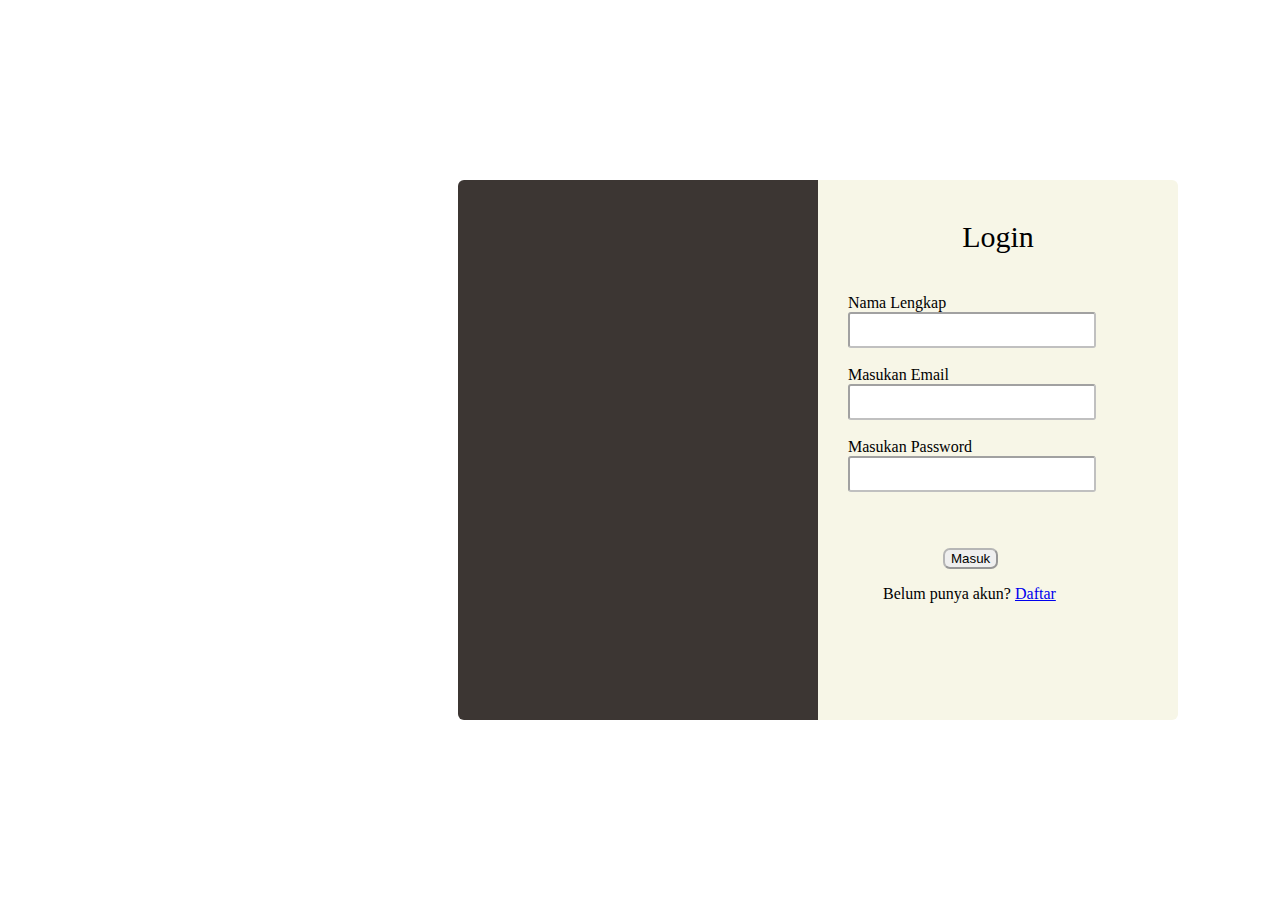
==== index.html @ 445a7db6 "Add files via upload" ====
<!DOCTYPE html>
<html lang="en">
<head>
    <meta charset="UTF-8">
    <meta name="viewport" content="width=device-width, initial-scale=1.0">
    <title>Document</title>
    <link rel="stylesheet" href="styles.css">
</head>
<body>
    <main>
        <section>
        <aside class="lbody"></aside>
            <form>
                <aside class="rbody">
                    <section>
                        <div class="title">Login</div>
                        <label id="tagmail" class="form" for="form">Nama Lengkap</label>
                        <br>
                        <input type="text" class="form">
                    </section>
                    <br>
                    <section>
                        <label id="tagmail" class="form" for="form">Masukan Email</label>
                        <br>
                        <input type="email" class="form">
                    </section>
                    <br>
                    <section>
                        <label id="tagmail" class="form" for="form">Masukan Password</label>
                        <br>
                        <input type="password" class="form">
                    </section>
                    <br>
                    <br>
                    <section>
                        <button type="submit" class="submit">Masuk</button>
                    </section>
                    <section>
                        <p class="registerbtn">Belum punya akun?
                            <a href="register.html">Daftar</a>
                        </p>
                    </section>
                </aside>
            </form>
        </div>
        </section>
    </main>
</body>
</html>
---- styles.css ----
.lbody {
    background-color: #3c3633;
    width: 40vh;
    height: 60vh;
    border-radius: 6px 0px 0px 6px;
    margin-left: 50vh;
    margin-top: 20vh;
}
.rbody {
    background-color: #f7f6e7;
    width: 40vh;
    height: 60vh;
    border-radius: 0px 6px 6px 0px;
    margin-left: 90vh;
    margin-top: -60vh;
}
.form {
    width: 240px;
    height: 30px;
    border-color: #0000005e;
    border-radius: 3px;
    margin-left: 30px;
}
.title {
    text-align: center;
    font-size: 30px;
    padding: 40px;
}
.submit {
    border-radius: 7px;
    margin-left: 125px;
    margin-top: 20px;
    border-color: #0000005e;
}
.registerbtn {
    margin-left: 65px;
}
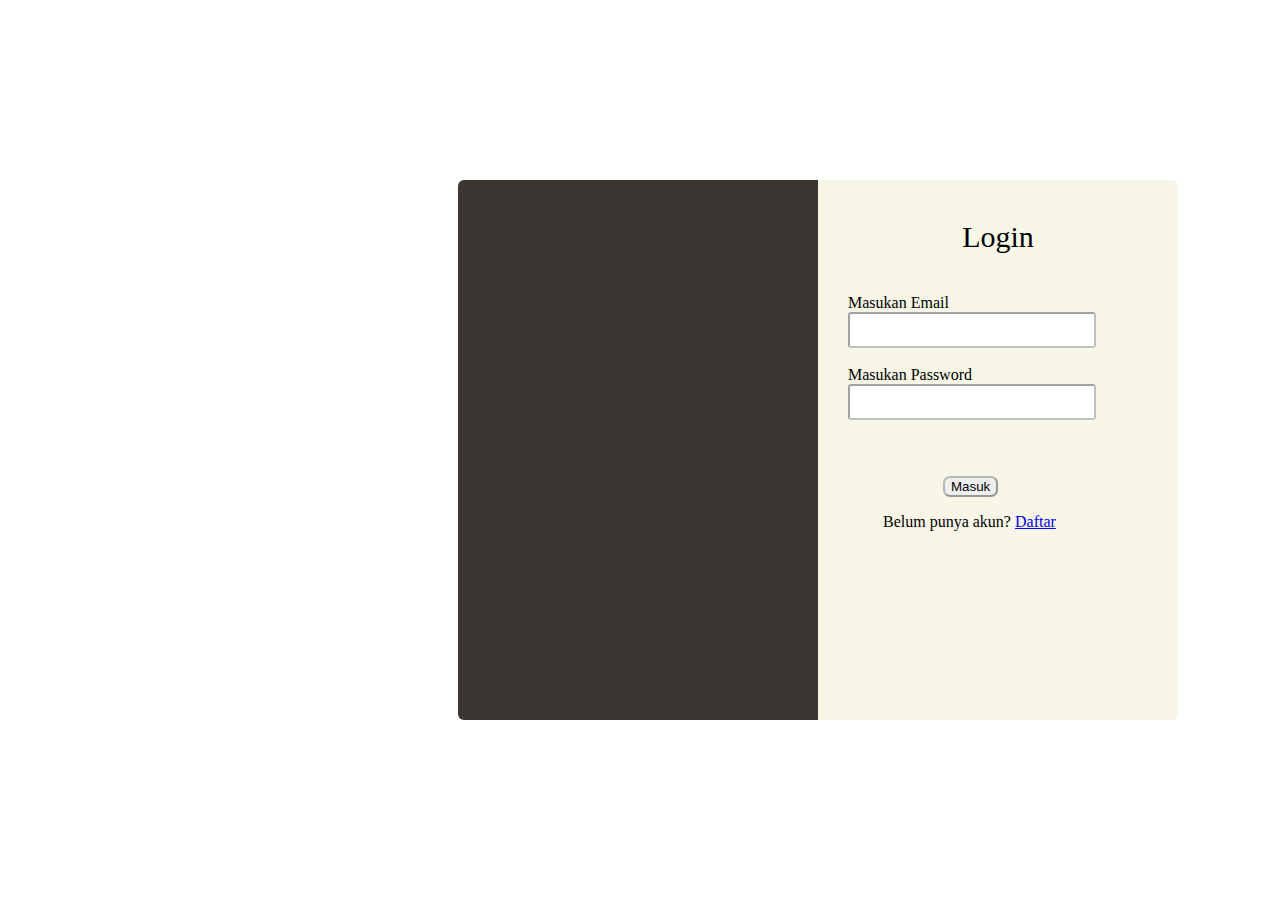
==== commit cb5db7a8: "Add files via upload" ====
--- a/index.html
+++ b/index.html
@@ -9,17 +9,11 @@
 <body>
     <main>
         <section>
-        <aside class="lbody"></aside>
+        <div class="lbody"></div>
             <form>
-                <aside class="rbody">
+                <div class="rbody">
                     <section>
                         <div class="title">Login</div>
-                        <label id="tagmail" class="form" for="form">Nama Lengkap</label>
-                        <br>
-                        <input type="text" class="form">
-                    </section>
-                    <br>
-                    <section>
                         <label id="tagmail" class="form" for="form">Masukan Email</label>
                         <br>
                         <input type="email" class="form">
@@ -28,7 +22,7 @@
                     <section>
                         <label id="tagmail" class="form" for="form">Masukan Password</label>
                         <br>
-                        <input type="password" class="form">
+                        <input type="Password" class="form">
                     </section>
                     <br>
                     <br>
@@ -40,7 +34,7 @@
                             <a href="register.html">Daftar</a>
                         </p>
                     </section>
-                </aside>
+                </div>
             </form>
         </div>
         </section>
--- a/styles.css
+++ b/styles.css
@@ -31,6 +31,7 @@
     margin-left: 125px;
     margin-top: 20px;
     border-color: #0000005e;
+    
 }
 .registerbtn {
     margin-left: 65px;
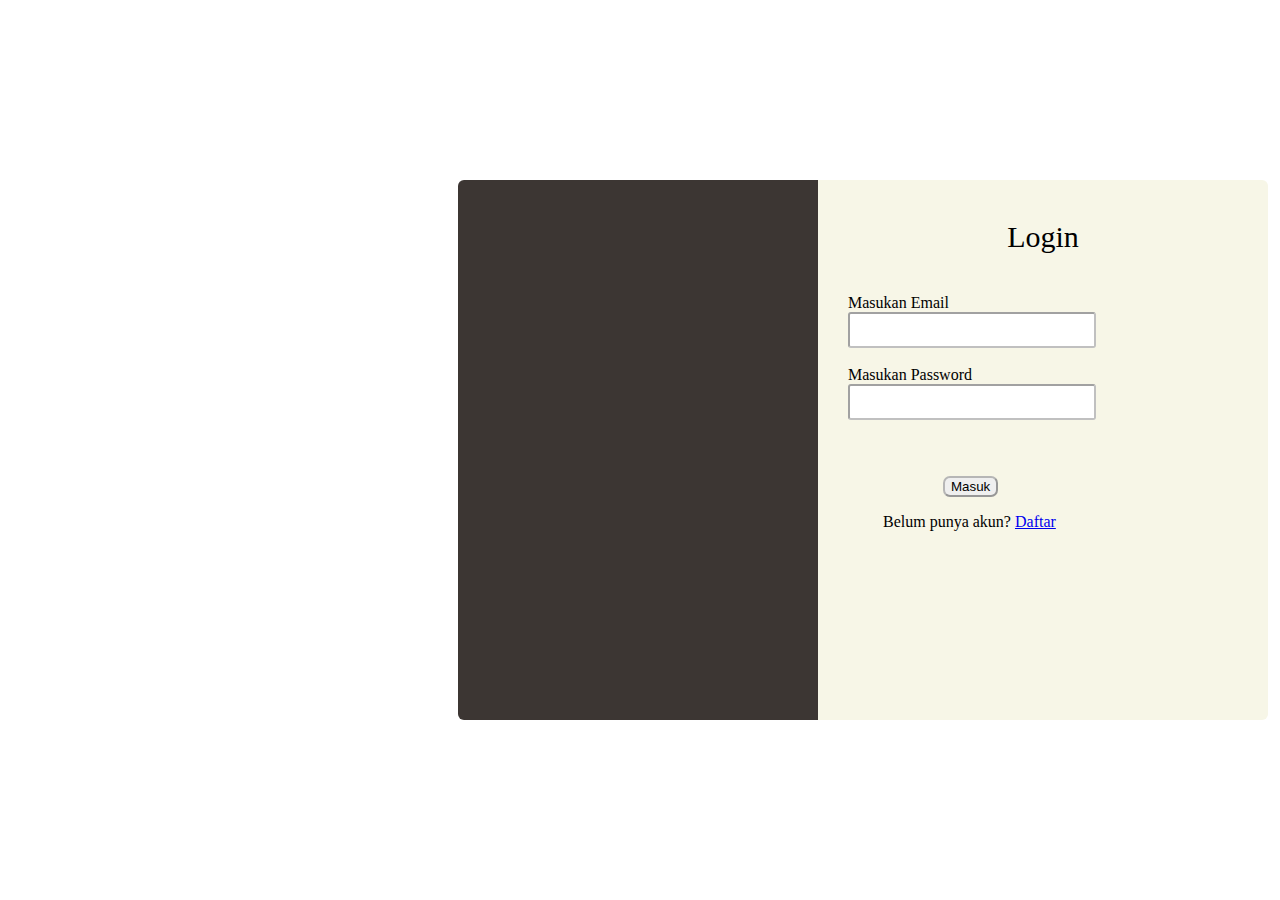
==== commit 2c60e63d: "Add files via upload" ====
--- a/index.html
+++ b/index.html
@@ -16,13 +16,13 @@
                         <div class="title">Login</div>
                         <label id="tagmail" class="form" for="form">Masukan Email</label>
                         <br>
-                        <input type="email" class="form">
+                        <input type="email" id="form" class="form">
                     </section>
                     <br>
                     <section>
                         <label id="tagmail" class="form" for="form">Masukan Password</label>
                         <br>
-                        <input type="Password" class="form">
+                        <input type="Password" id="form" class="form">
                     </section>
                     <br>
                     <br>
--- a/styles.css
+++ b/styles.css
@@ -8,7 +8,7 @@
 }
 .rbody {
     background-color: #f7f6e7;
-    width: 40vh;
+    width: 50vh;
     height: 60vh;
     border-radius: 0px 6px 6px 0px;
     margin-left: 90vh;
